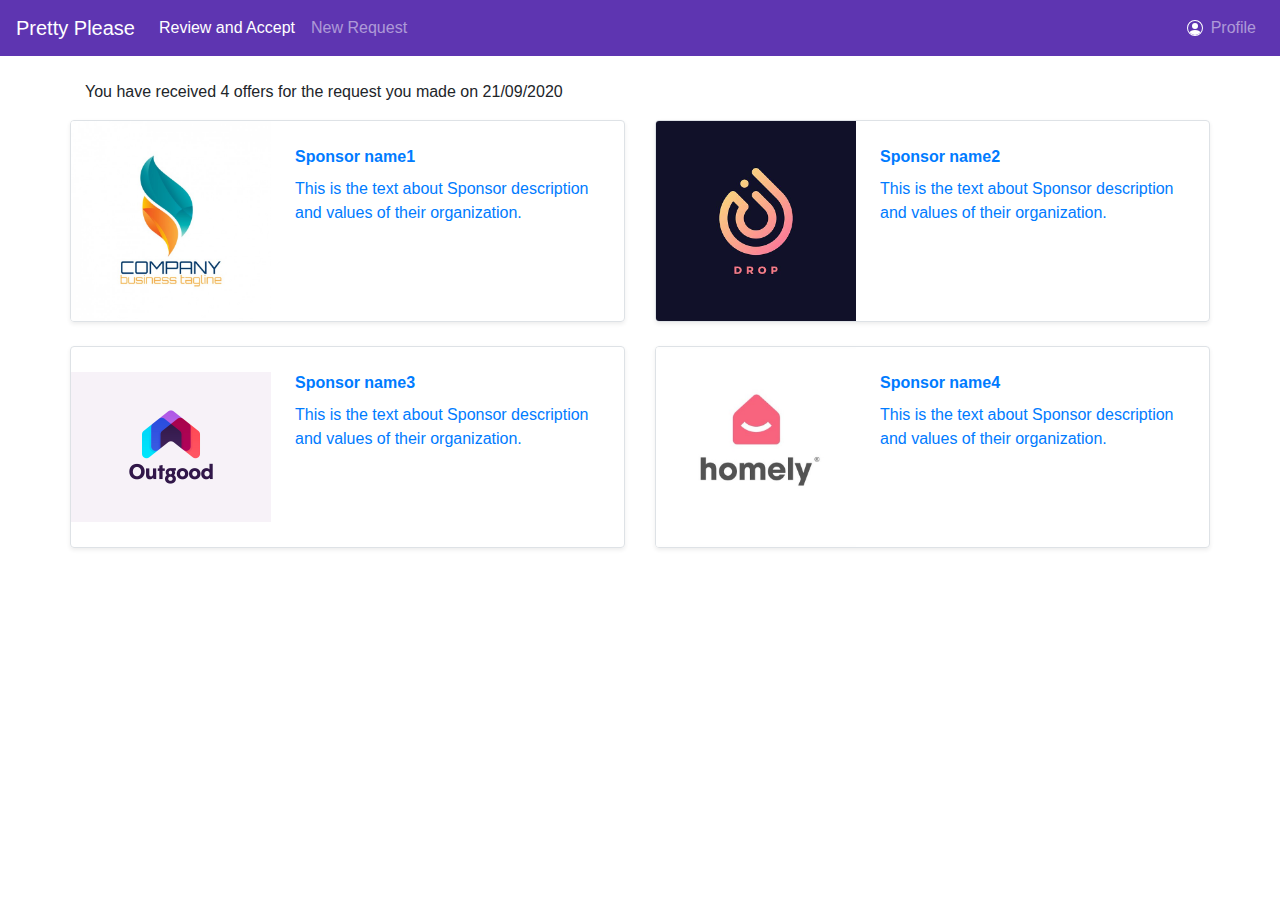
==== AcceptSponsor.html @ 0b3d8bb7 "Compare and Accept Sponsor Screen" ====
<!doctype html>
<html lang="en">

<head>
    <!-- Required meta tags -->
    <meta charset="utf-8">
    <meta name="viewport" content="width=device-width, initial-scale=1, shrink-to-fit=no">

    <!-- Bootstrap CSS -->
    <link rel="stylesheet" href="https://stackpath.bootstrapcdn.com/bootstrap/4.5.2/css/bootstrap.min.css"
        integrity="sha384-JcKb8q3iqJ61gNV9KGb8thSsNjpSL0n8PARn9HuZOnIxN0hoP+VmmDGMN5t9UJ0Z" crossorigin="anonymous">

    <link rel="stylesheet" href="styles.css">
    <title>Review Sponsors</title>
</head>

<body>
    <!-- <div class="container"> -->
    <nav class="navbar navbar-expand-lg navbar-dark navpurple">
        <a class="navbar-brand" href="#">Pretty Please</a>
        <button class="navbar-toggler" type="button" data-toggle="collapse" data-target="#navbarTogglerDemo02"
            aria-controls="navbarTogglerDemo02" aria-expanded="false" aria-label="Toggle navigation">
            <span class="navbar-toggler-icon"></span>
        </button>

        <div class="collapse navbar-collapse" id="navbarTogglerDemo02">
            <ul class="navbar-nav ">
                <li class="nav-item active mr-auto mt-2 mt-lg-0">
                    <a class="nav-link" href="#">Review and Accept <span class="sr-only">(current)</span></a>
                </li>
                <li class="nav-item">
                    <a class="nav-link" href="#">New Request</a>
                </li>
            </ul>
            <ul class="navbar-nav ml-auto mt-2 mt-lg-0">
                <div class="hideonmobile">
                    <svg width="1em" height="40px" viewBox="0 0 16 16" class="bi bi-person-circle" fill=#ffffff
                        xmlns="http://www.w3.org/2000/svg">
                        <path
                            d="M13.468 12.37C12.758 11.226 11.195 10 8 10s-4.757 1.225-5.468 2.37A6.987 6.987 0 0 0 8 15a6.987 6.987 0 0 0 5.468-2.63z" />
                        <path fill-rule="evenodd" d="M8 9a3 3 0 1 0 0-6 3 3 0 0 0 0 6z" />
                        <path fill-rule="evenodd"
                            d="M8 1a7 7 0 1 0 0 14A7 7 0 0 0 8 1zM0 8a8 8 0 1 1 16 0A8 8 0 0 1 0 8z" />
                    </svg>
                </div>
                <li class="nav-item">
                    <a class="nav-link" href="#">Profile <span class="sr-only">(current)</span></a>
                </li>
            </ul>

        </div>

    </nav>


    <!-- </div> -->
    <div class="container">

        <p class="text-justify mt-4">You have received 4 offers for the request you made on 21/09/2020</p>


        <div class="card-deck">

            <div class="row">
                <div class="col sm-12 md-6 lg-6">
                    <div
                        class="row no-gutters border rounded overflow-hidden flex-md-row mb-4 shadow-sm h-md-250 position-relative">
                        <div class="col-auto d-none d-lg-block">
                            <svg class="bd-placeholder-img" width="200" height="200" xmlns="http://www.w3.org/2000/svg">
                                <image href="abstract-logo.jpg" height="200" width="200"></image>
                            </svg>
                        </div>
                        <div class="col p-4 d-flex flex-column position-static">
                            <a href="Sponsor1.html" class="stretched-link">
                                <strong class="d-inline-block mb-2 text-primary">Sponsor name1</strong>
                                <p class="card-text mb-auto">This is the text about Sponsor description and values of
                                    their organization.</p>
                            </a>
                        </div>

                    </div>

                </div>
                <div class="col sm-12 md-6 lg-6">
                    <div
                        class="row no-gutters border rounded overflow-hidden flex-md-row mb-4 shadow-sm h-md-250 position-relative">
                        <div class="col-auto d-none d-lg-block">
                            <svg class="bd-placeholder-img" width="200" height="200" xmlns="http://www.w3.org/2000/svg">
                                <image href="abstract-logo2.jpg" height="200" width="200"></image>
                            </svg>
                        </div>
                        <div class="col p-4 d-flex flex-column position-static">
                            <a href="Sponsor1.html" class="stretched-link">
                                <strong class="d-inline-block mb-2 text-primary">Sponsor name2</strong>
                                <p class="card-text mb-auto">This is the text about Sponsor description and values of
                                    their organization.</p>
                            </a>
                        </div>

                    </div>

                </div>


            </div>
            <div class="row">
                <div class="col sm-12 md-6 lg-6">
                    <div
                        class="row no-gutters border rounded overflow-hidden flex-md-row mb-4 shadow-sm h-md-250 position-relative">
                        <div class="col-auto d-none d-lg-block">
                            <svg class="bd-placeholder-img" width="200" height="200" xmlns="http://www.w3.org/2000/svg">
                                <image href="abstract-logo3.jpg" height="200" width="200"></image>
                            </svg>
                        </div>
                        <div class="col p-4 d-flex flex-column position-static">
                            <a href="Sponsor1.html" class="stretched-link">
                                <strong class="d-inline-block mb-2 text-primary">Sponsor name3</strong>
                                <p class="card-text mb-auto">This is the text about Sponsor description and values of
                                    their organization.</p>
                            </a>
                        </div>

                    </div>

                </div>
                <div class="col sm-12 md-6 lg-6">
                    <div
                        class="row no-gutters border rounded overflow-hidden flex-md-row mb-4 shadow-sm h-md-250 position-relative">
                        <div class="col-auto d-none d-lg-block">
                            <svg class="bd-placeholder-img" width="200" height="200" xmlns="http://www.w3.org/2000/svg">
                                <image href="abstract-logo4.jpg" height="200" width="200"></image>
                            </svg>
                        </div>
                        <div class="col p-4 d-flex flex-column position-static">
                            <a href="Sponsor1.html" class="stretched-link">
                                <strong class="d-inline-block mb-2 text-primary">Sponsor name4</strong>
                                <p class="card-text mb-auto">This is the text about Sponsor description and values of
                                    their organization.</p>
                            </a>
                        </div>

                    </div>

                </div>


            </div>
        </div>

    </div>



    <!-- Optional JavaScript -->
    <!-- jQuery first, then Popper.js, then Bootstrap JS -->
    <script src="https://code.jquery.com/jquery-3.5.1.slim.min.js"
        integrity="sha384-DfXdz2htPH0lsSSs5nCTpuj/zy4C+OGpamoFVy38MVBnE+IbbVYUew+OrCXaRkfj"
        crossorigin="anonymous"></script>
    <script src="https://cdn.jsdelivr.net/npm/popper.js@1.16.1/dist/umd/popper.min.js"
        integrity="sha384-9/reFTGAW83EW2RDu2S0VKaIzap3H66lZH81PoYlFhbGU+6BZp6G7niu735Sk7lN"
        crossorigin="anonymous"></script>
    <script src="https://stackpath.bootstrapcdn.com/bootstrap/4.5.2/js/bootstrap.min.js"
        integrity="sha384-B4gt1jrGC7Jh4AgTPSdUtOBvfO8shuf57BaghqFfPlYxofvL8/KUEfYiJOMMV+rV"
        crossorigin="anonymous"></script>
</body>

</html>
---- styles.css ----
.navpurple{
    background-color:#5e35b1;
}

/* Header Color */
​.hdrColor{
    color: #5e35b1;
}
@media screen and (max-width: 1000px) {
    div.hideonmobile {
        display: none;
    }
  }
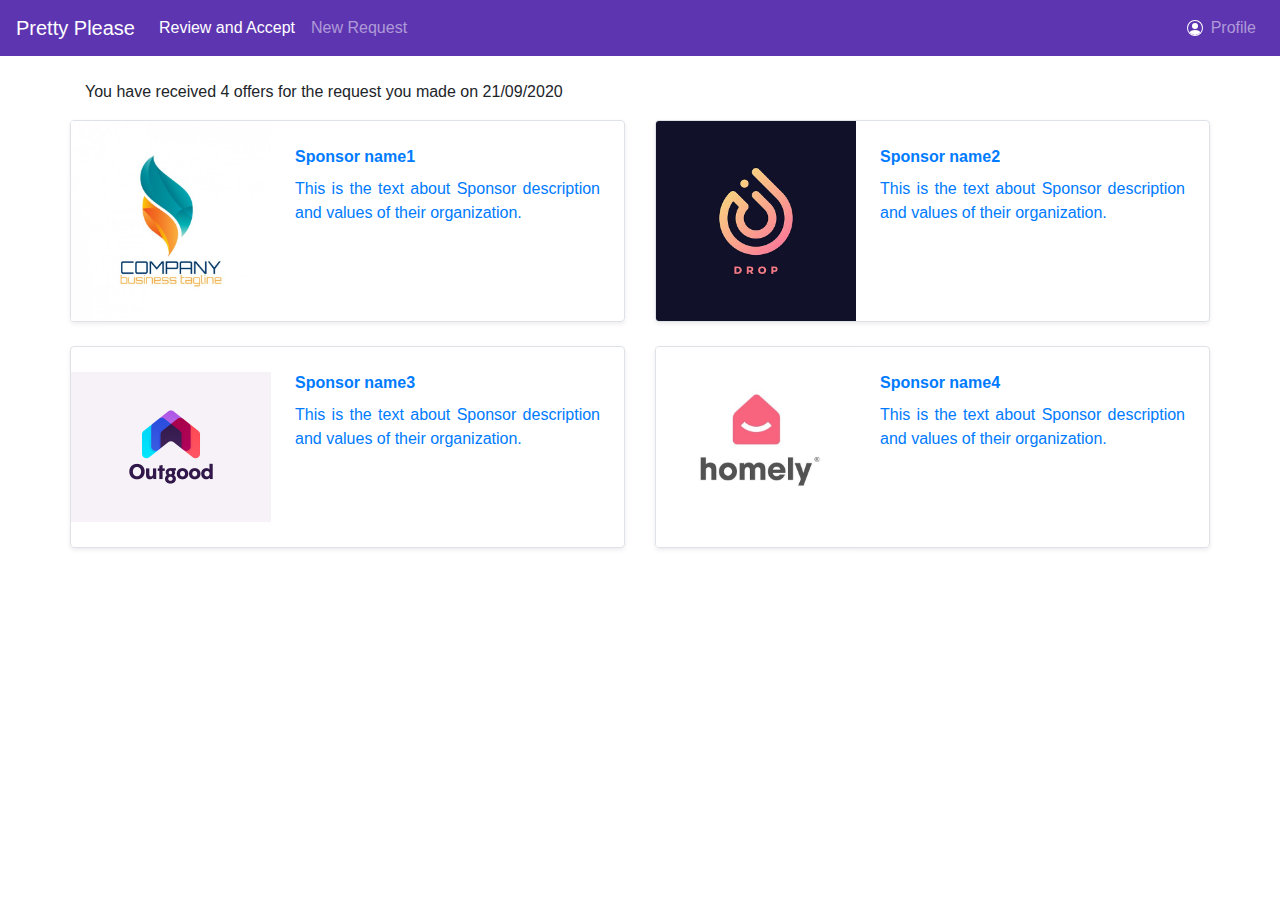
==== commit 3f7f040a: "Add newRequest and move images to img" ====
--- a/AcceptSponsor.html
+++ b/AcceptSponsor.html
@@ -67,7 +67,7 @@
                         class="row no-gutters border rounded overflow-hidden flex-md-row mb-4 shadow-sm h-md-250 position-relative">
                         <div class="col-auto d-none d-lg-block">
                             <svg class="bd-placeholder-img" width="200" height="200" xmlns="http://www.w3.org/2000/svg">
-                                <image href="abstract-logo.jpg" height="200" width="200"></image>
+                                <image href="./img/abstract-logo.jpg" height="200" width="200"></image>
                             </svg>
                         </div>
                         <div class="col p-4 d-flex flex-column position-static">
@@ -86,7 +86,7 @@
                         class="row no-gutters border rounded overflow-hidden flex-md-row mb-4 shadow-sm h-md-250 position-relative">
                         <div class="col-auto d-none d-lg-block">
                             <svg class="bd-placeholder-img" width="200" height="200" xmlns="http://www.w3.org/2000/svg">
-                                <image href="abstract-logo2.jpg" height="200" width="200"></image>
+                                <image href="./img/abstract-logo2.jpg" height="200" width="200"></image>
                             </svg>
                         </div>
                         <div class="col p-4 d-flex flex-column position-static">
@@ -109,7 +109,7 @@
                         class="row no-gutters border rounded overflow-hidden flex-md-row mb-4 shadow-sm h-md-250 position-relative">
                         <div class="col-auto d-none d-lg-block">
                             <svg class="bd-placeholder-img" width="200" height="200" xmlns="http://www.w3.org/2000/svg">
-                                <image href="abstract-logo3.jpg" height="200" width="200"></image>
+                                <image href="./img/abstract-logo3.jpg" height="200" width="200"></image>
                             </svg>
                         </div>
                         <div class="col p-4 d-flex flex-column position-static">
@@ -128,7 +128,7 @@
                         class="row no-gutters border rounded overflow-hidden flex-md-row mb-4 shadow-sm h-md-250 position-relative">
                         <div class="col-auto d-none d-lg-block">
                             <svg class="bd-placeholder-img" width="200" height="200" xmlns="http://www.w3.org/2000/svg">
-                                <image href="abstract-logo4.jpg" height="200" width="200"></image>
+                                <image href="./img/abstract-logo4.jpg" height="200" width="200"></image>
                             </svg>
                         </div>
                         <div class="col p-4 d-flex flex-column position-static">
--- a/styles.css
+++ b/styles.css
@@ -1,3 +1,53 @@
+
+body {
+	font-family: 'Open Sans', sans-serif;
+}
+
+/*.navbar {
+	top: 0;
+}*/
+
+h1 {
+	font-family: 'Lato', sans-serif;
+
+}
+
+li {
+	list-style-type: none;
+}
+li:hover {
+	color: #ababb0;
+	cursor:pointer;
+}
+
+p {
+	text-align: justify;
+}
+
+.icon {
+	border-radius: 25px;
+	width:100%;
+}
+
+.calltoaction-btn {
+	text-align: center;
+}
+
+.hero {
+	margin: 5%;
+}
+
+.hero-img {
+	width: 100%;
+	-webkit-box-shadow: 1px 8px 12px 0px rgba(194,190,194,1);
+	-moz-box-shadow: 1px 8px 12px 0px rgba(194,190,194,1);
+	box-shadow: 1px 8px 12px 0px rgba(194,190,194,1);
+}
+.explainer h2 {
+	text-align:center;
+	font-weight: bold;
+}
+
 .navpurple{
     background-color:#5e35b1;
 }
@@ -6,8 +56,43 @@
 ​.hdrColor{
     color: #5e35b1;
 }
+
+.container-newRequest{
+
+    padding-top:15px;
+    padding-bottom:15px;
+}
+
+.form-style-newRequest
+{
+    padding-top:30px;
+}
+
+.page-heading-newRequest{
+
+	text-align: center;
+}
+.page-information-newRequest{
+    text-align: center;
+}
+
+.radioDurationMonths{
+    padding-top: 5px;
+}
+
+.incentive-style-newRequest{
+    padding-top: 10px;
+}
+.buttonRegister-newRequest{
+    background-color: #5e35b1 ;
+    border-color:#5e35b1 ; 
+    text-align: right;
+}
+
 @media screen and (max-width: 1000px) {
     div.hideonmobile {
         display: none;
     }
-  }+  }
+
+
